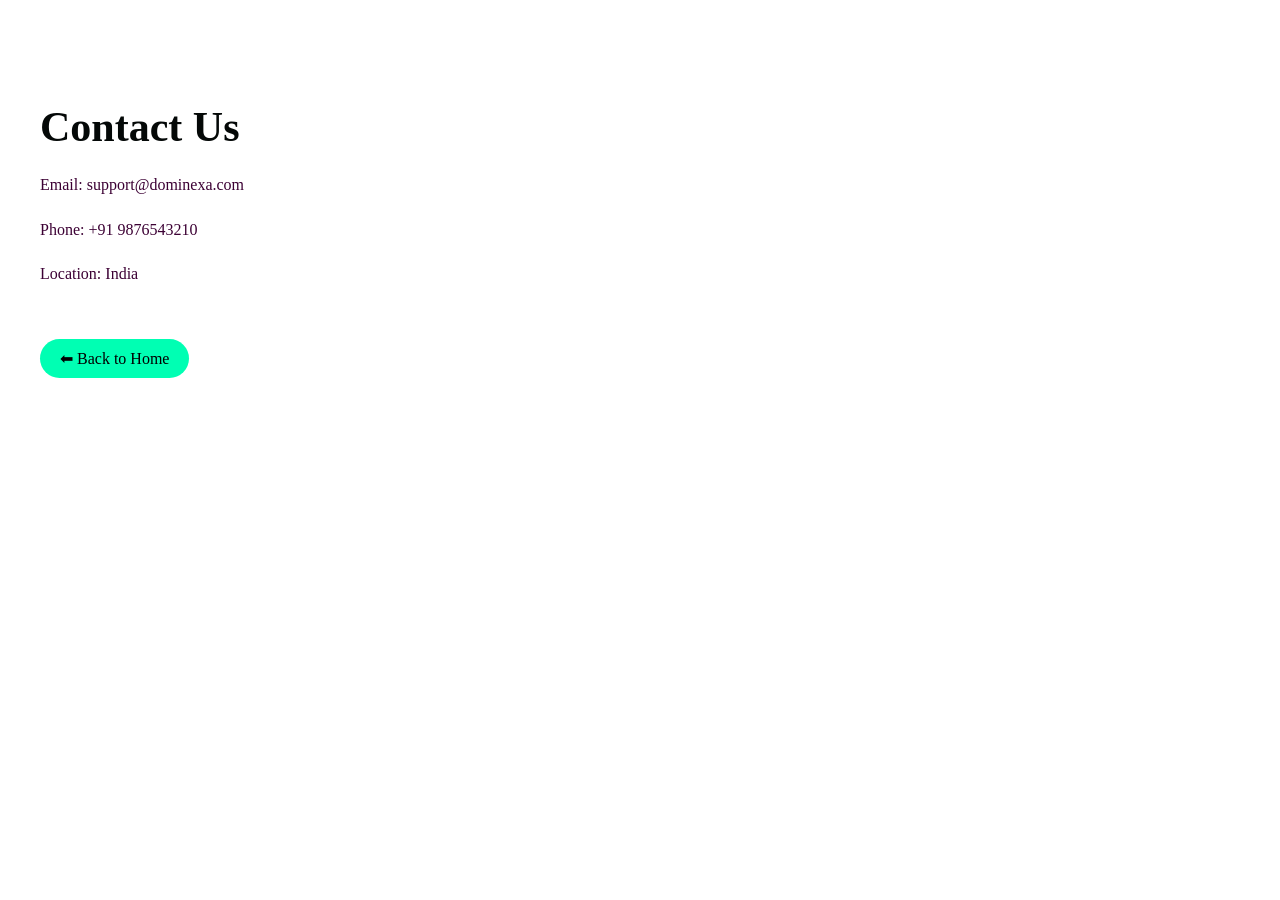
==== pages/contact.html @ 70bdb944 "add new file" ====
<!DOCTYPE html>
<html>
<head>
  <title>Page Name</title>
  <link rel="stylesheet" href="../style.css">
</head>

<body>

<section class="page">

  <h1>Contact Us</h1>

<p>Email: support@dominexa.com</p>
<p>Phone: +91 9876543210</p>
<p>Location: India</p>

  <!-- CONTENT GRID -->
  <div class="card-box">

    <div class="card">
      <h3>Feature One</h3>
      <p>
        Detailed explanation about this feature or service.
      </p>
    </div>

    <div class="card">
      <h3>Feature Two</h3>
      <p>
        Explanation of benefits and how it helps users.
      </p>
    </div>

    <div class="card">
      <h3>Feature Three</h3>
      <p>
        More details about offerings and advantages.
      </p>
    </div>

  </div>

  <a href="../index.html" class="btn">⬅ Back to Home</a>

</section>

</body>
</html>
---- style.css ----
/* MAIN BACKGROUND */
.main-bg {
  background: linear-gradient(135deg, #d8ead8, #7ea87e);
  min-height: 100vh;
}

/* OPTIONAL SOFT TEXT COLOR */
body {
  color: #0b3d1f;
}

/* REMOVE DARK UI EFFECT */
.glass {
  background: rgba(255,255,255,0.5);
  backdrop-filter: blur(10px);
  border: 1px solid rgba(0,0,0,0.1);
}

/* BUTTON UPDATE */
.gradient-btn {
  background: linear-gradient(90deg,#14532d,#22c55e);
  color: white;
}

/* CARD STYLE UPDATE */
.card-green {
  background: rgba(255,255,255,0.6);
  border-radius: 20px;
  backdrop-filter: blur(10px);
}

/* GRID BACKGROUND */
.grid-bg {
  position: fixed;
  inset: 0;
  z-index: -1;
  opacity: 0.15;
  background-image:
    linear-gradient(to right, #5ca78a 1px, transparent 1px),
    linear-gradient(to bottom, #00ff9c 1px, transparent 1px);
  background-size: 40px 40px;
}
/* GLASS */
.glass {
  background: rgba(255,255,255,0.04);
  backdrop-filter: blur(25px);
  border: 1px solid rgba(0,255,150,0.15);
  box-shadow: 0 0 20px rgba(0,255,150,0.1);
}
/* HERO BG */
.hero-section {
  background: linear-gradient(135deg, #cfe3cf, #7ea87e);
  position: relative;
  overflow: hidden;
}

/* RIGHT CORNER SHAPE */
.hero-section::after {
  content: "";
  position: absolute;
  right: 0;
  bottom: 0;
  width: 300px;
  height: 300px;
  background: radial-gradient(circle at top left, #1f5e2f, transparent);
  border-top-left-radius: 100%;
}

/* OPTIONAL ANIMATION */
.hero-section h1 {
  animation: fadeUp 1s ease forwards;
}

.hero-section p {
  animation: fadeUp 1.2s ease forwards;
}

@keyframes fadeUp {
  from {
    opacity: 0;
    transform: translateY(20px);
  }
  to {
    opacity: 1;
    transform: translateY(0);
  }
}


/* PANEL BASE */
.panel {
  position: relative;
  flex: 0.6;
  height: 100%;
  border-radius: 30px;
  overflow: hidden;
  cursor: pointer;
  background-size: cover;
  background-position: center;
  transition: all 0.5s ease;
}

/* DARK OVERLAY ALWAYS (for visibility) */
.panel::before {
  content: "";
  position: absolute;
  inset: 0;
  background: rgba(0,0,0,0.55); /* dark overlay */
  z-index: 1;
  transition: 0.4s;
}

/* ON HOVER → LIGHT OVERLAY */
.panel:hover::before {
  background: rgba(0,0,0,0.35);
}

/* EXPAND */
.panel:hover {
  flex: 3;
}

/* VERTICAL TEXT */
.vertical-text {
  writing-mode: vertical-rl;
  transform: rotate(180deg);
  margin: 5rem;
  color: white;
  opacity: 0.8;
  z-index: 3;
  position: relative;
  transition: 0.3s;
}

/* HIDE TEXT ON EXPAND */
.panel:hover .vertical-text {
  opacity: 0;
}

/* NUMBER */
.number {
  position: absolute;
  background: white;
    border-radius: 50px;
    color: black;
  bottom: 15px;
  left: 20px;
    z-index: 3;
  padding: 6px 12px;
  transition: 0.4s ease;
}
.panel:hover .number {
  bottom: 80px;
  left: 20px;
  transform: scale(1.1);
}

/* CONTENT */
.content {
  position: absolute;
  bottom: 30px;
  left: 30px;
  right: 30px;
  color: white;
  opacity: 0;
  transform: translateY(20px);
  z-index: 3;
  transition: 0.4s;
}

/* SHOW CONTENT ON HOVER */
.panel:hover .content {
  opacity: 1;
  transform: translateY(0);
}



.service-card {
  position: relative;
  padding: 40px;
  border-radius: 20px;
  background: oklch(37.976% 0.10704 149.064 / 0.601);
  backdrop-filter: blur(25px);
  border: 1px solid rgba(0,255,150,0.15);
  text-align: center;
  transition: transform 0.2s ease, box-shadow 0.4s ease;
  transform-style: preserve-3d;
  will-change: transform;
}


/* Glow layer */
.service-card::before {
  content: "";
  position: absolute;
  inset: 0;
  background: radial-gradient(circle at top left, rgba(0,255,150,0.25), transparent 70%);
  opacity: 0;
  transition: 0.4s;
}

.service-card:hover::before {
  opacity: 1;
}

.service-card:hover {
  box-shadow: 0 0 60px rgba(0,255,150,0.4);
}

/* Make content pop in 3D */
.service-card * {
  transform: translateZ(40px);
}

/* Icon */
.service-card .icon {
  width: 50px;
  margin: 0 auto 20px;
  filter: brightness(0) invert(1);
}
/* Glow effect */
.service-card::before {
  content: "";
  position: absolute;
  inset: 0;
  background: radial-gradient(circle at top left, rgba(0,255,150,0.25), transparent 70%);
  opacity: 0;
  transition: 0.5s;
}

.service-card:hover::before {
  opacity: 1;
}

.service-card:hover {
  transform: translateY(-10px) scale(1.04);
  box-shadow: 0 0 50px rgba(0,255,150,0.4);
}

/* ICON */
.service-card .icon {
  width: 50px;
  margin: 0 auto 20px;
  filter: brightness(0) invert(1); /* white icon */
}

/* TEXT */
.service-card h3 {
  font-size: 20px;
  font-weight: 600;
  margin-bottom: 10px;
}

.service-card p {
  color: #c8adb3;
  font-size: 14px;
}
/* TITLE BAR */
.title-bar {
  background: linear-gradient(90deg,#0f766e,#065f46);
}

/* IMAGE HOVER */
.post {
  transition: 0.4s;
}
.post:hover {
  transform: scale(1.05);
}

/* PHONE FLOAT */
.phone {
  animation: float 4s ease-in-out infinite;
}

/* Grid layout */
.split-grid {
  display: grid;
  grid-template-columns: 2fr 1fr 1fr;
  grid-template-rows: repeat(3, 250px);
  gap: 15px;
  padding: 40px;
  /* background: #86ef9b; */
}

/* COMMON */
.split-grid div {
  position: relative;
  overflow: hidden;
  border-radius: 15px;
}

.split-grid img {
  width: 100%;
  height: 100%;
  object-fit: cover;
  transition: 0.5s;
}

.split-grid div:hover img {
  transform: scale(1.1);
}

/* OVERLAY */
.overlay {
  position: absolute;
  bottom: 0;
  left: 0;
  padding: 20px;
  width: 100%;
  background: linear-gradient(transparent, rgba(0,0,0,0.7));
  color: #fff;
}

/* BIG LEFT */
.big-card {
  grid-row: span 3;
}

/* RIGHT SMALL */
.small-card {
  height: 100%;
}

/* BOTTOM */
.bottom-card {
  grid-column: span 2;
}

/* TEXT */
.overlay h2 {
  font-size: 28px;
}

.overlay h3 {
  font-size: 18px;
}


@media (max-width: 992px) {
  .split-grid {
    grid-template-columns: 1fr 1fr;
  }

  .big-card {
    grid-column: span 2;
    grid-row: span 1;
    height: 300px;
  }

  .bottom-card {
    grid-column: span 2;
  }
}

@media (max-width: 600px) {
  .split-grid {
    grid-template-columns: 1fr;
  }

  .big-card,
  .bottom-card {
    grid-column: span 1;
  }
}


/* SERVICE BOX */
.service-box {
  background: linear-gradient(180deg,#064e3b,#022c22);
  color: white;
  padding: 30px;
  border-radius: 15px;
  transition: 0.4s;
}

.service-box h3 {
  font-weight: 600;
  margin-bottom: 10px;
}

.service-box ul {
  font-size: 14px;
  text-align: left;
}

.service-box:hover {
  transform: translateY(-8px) scale(1.03);
  box-shadow: 0 0 30px rgba(0,255,150,0.3);
}

/* GLASS */
.glass {
  background: rgba(255,255,255,0.2);
  backdrop-filter: blur(10px);
}

/* TITLE BAR */
.title-bar {
  background: linear-gradient(90deg,#0f766e,#065f46);
}

/* FLOAT */
@keyframes float {
  0%,100% { transform: translateY(0); }
  50% { transform: translateY(-15px); }
}
.float { animation: float 5s ease-in-out infinite; }

/* FOOTER */

.footer-section {
  background: linear-gradient(135deg, #0f2f26, #062018);
  color: #cbd5e1;
}

/* Titles */
.footer-title {
  font-weight: 600;
  margin-bottom: 12px;
  color: #00ff9c;
}

/* Hover effect */
.footer-section li {
  cursor: pointer;
  transition: 0.3s;
}

.footer-section li:hover {
  color: #00ff9c;
  transform: translateX(5px);
}


/* Social hover */
.footer-section span:hover {
  color: #00ff9c;
  transform: scale(1.2);
  transition: 0.3s;
}
.social-icons {
  display: flex;
  gap: 20px;
  align-items: center;
}

.social-icons i {
  font-size: 18px;
  color: #cbd5e1;
  cursor: pointer;
  transition: 0.3s;
}

.social-icons i:hover {
  color: #00ff9c;
  transform: translateY(-3px) scale(1.2);
  text-shadow: 0 0 10px #00ff9c;
}

/*team*/
.team-section {

  text-align: center;
}

.title {
  color: rgb(4, 3, 3);
  margin-bottom: 50px;
}

/* SLIDER */
.slider {
  position: relative;
  height: 400px;
}

/* CARD BASE */
.card {
  position: absolute;
  top: 50%;
  transform: translateY(-50%) scale(0.7);
  opacity: 0;
  transition: 0.6s ease;
}

/* ACTIVE */
.card.active {
  left: 50%;
  transform: translate(-50%, -50%) scale(1);
  opacity: 1;
  z-index: 10;
}

/* LEFT */
.card.prev {
  left: 10%;
  transform: translateY(-50%) scale(0.7);
  opacity: 0.4;
}

/* RIGHT */
.card.next {
  right: 10%;
  transform: translateY(-50%) scale(0.7);
  opacity: 0.4;
}

/* IMAGE */
.img-box {
  width: 220px;
  height: 220px;
  border-radius: 50%;
  border: 5px solid #00ffae;
  overflow: hidden;
}

.img-box img {
  width: 100%;
  height: 100%;
  object-fit: cover;
}

/* INFO */
.info {
  position: absolute;
  bottom: -60px;
  left: 50%;
  transform: translateX(-50%);
  background: #00ffae;
  padding: 12px 30px;
  border-radius: 50px;
  z-index: 5;
}

/* THOUGHT */
.thought {
  position: absolute;
  left: 120%;
  top: 50%;
  transform: translateY(-50%);
  width: 250px;
  color: rgb(7, 3, 3);
  text-align: left;
}

/* ONLY ACTIVE CONTENT SHOW */
.card .info,
.card .thought {
  opacity: 0;
  transition: 0.5s;
}

.card.active .info,
.card.active .thought {
  opacity: 1;
}

/* HIDE SIDE CONTENT */
.card.prev .info,
.card.prev .thought,
.card.next .info,
.card.next .thought {
  display: none;
}

/* BUTTONS */
.controls {
  margin-top: 80px;
}

.controls button {
  background: #00ffae;
  border: none;
  padding: 12px 18px;
  margin: 5px;
  border-radius: 10px;
  cursor: pointer;
  font-size: 18px;
}
.card {
  will-change: transform;
}
@media (max-width: 768px) {
  .page h1 {
    font-size: 28px;
  }

  .card-box {
    grid-template-columns: 1fr;
  }
}


/*pages container */
.page {
  max-width: 1200px;
  margin: auto;
  padding: 60px 20px;
}

/* heading */
.page h1 {
  font-size: 42px;
  margin-bottom: 20px;
  color: #040807;
}

/* content */
.page p {
  line-height: 1.8;
  color: #3c0134;
}

/* cards */
.card-box {
  display: grid;
  grid-template-columns: repeat(auto-fit, minmax(250px,1fr));
  gap: 20px;
  margin-top: 30px;
}

.card {
  background: #0b2f2c;
  padding: 20px;
  border-radius: 15px;
  transition: .3s;
}

.card:hover {
  transform: translateY(-8px);
  background: #0f3f3a;
}

/* button */
.btn {
  display: inline-block;
  margin-top: 20px;
  padding: 10px 20px;
  background: #00ffb3;
  color: #000;
  border-radius: 30px;
  text-decoration: none;
}
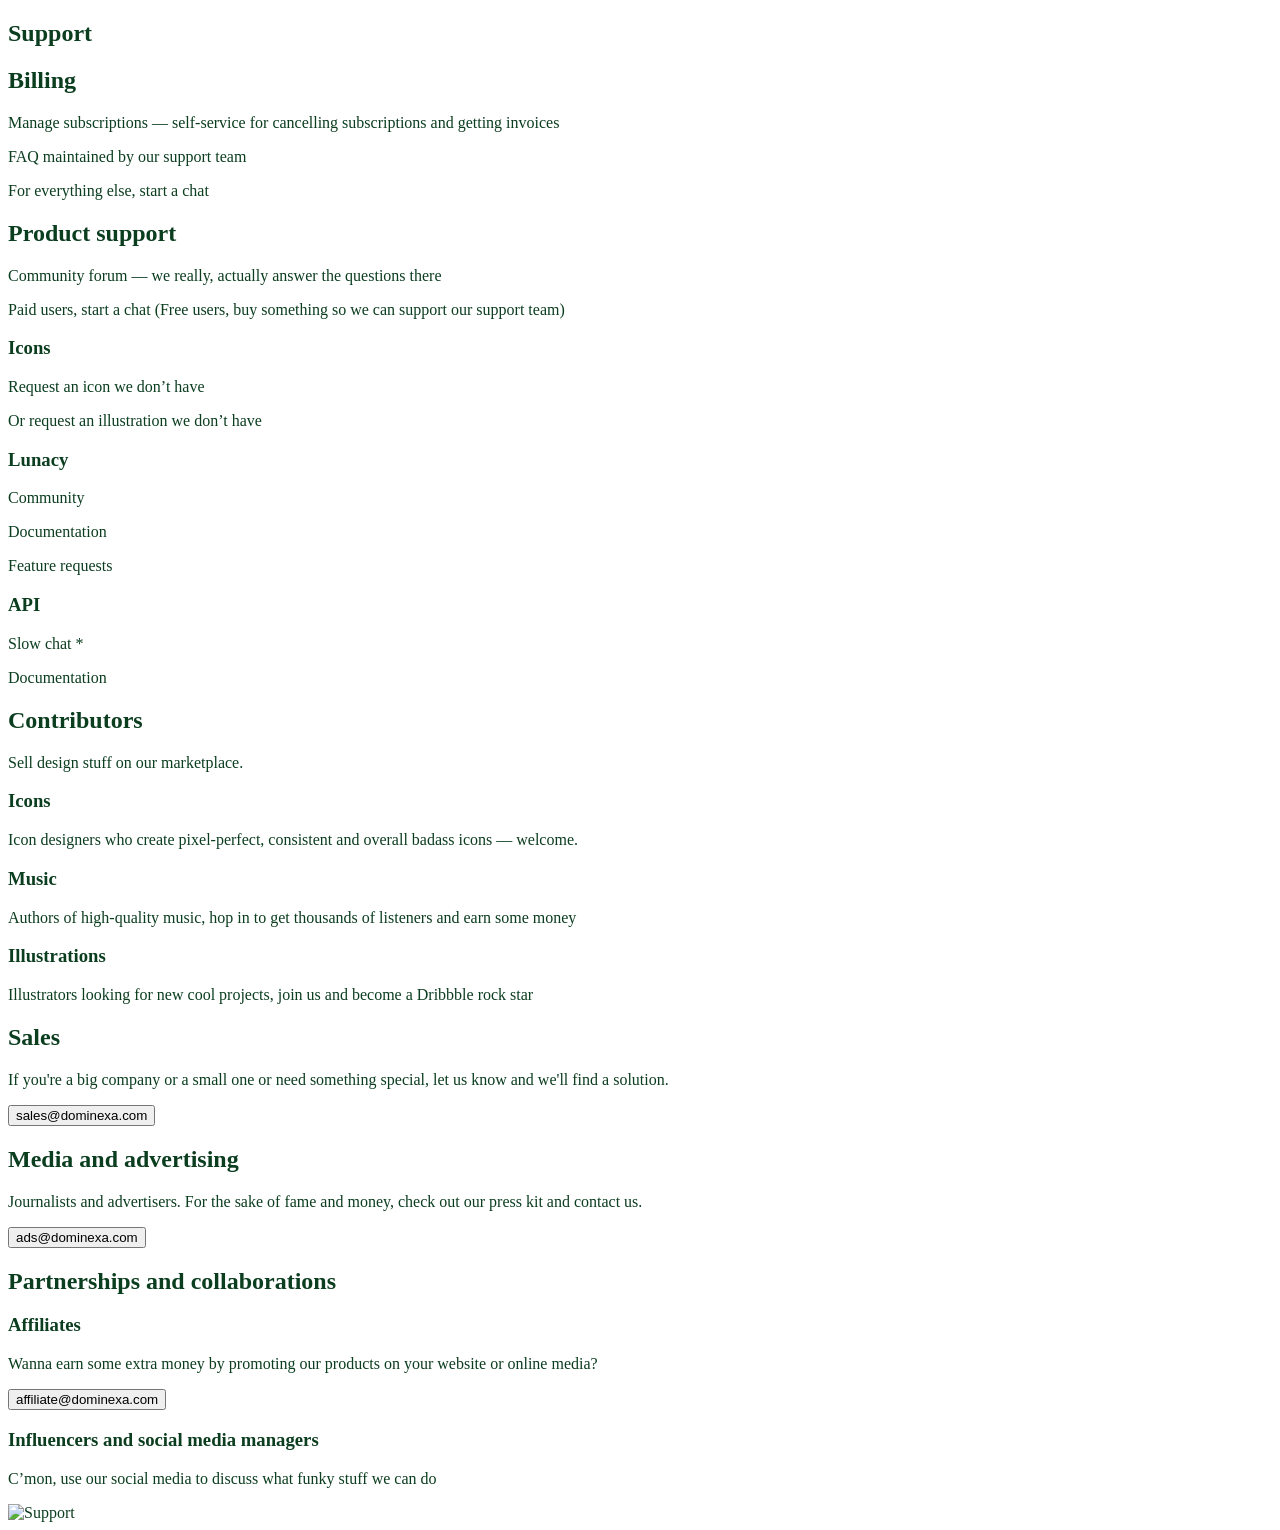
==== commit 021af17a: "update" ====
--- a/pages/contact.html
+++ b/pages/contact.html
@@ -1,47 +1,108 @@
 <!DOCTYPE html>
-<html>
+<html lang="en">
 <head>
-  <title>Page Name</title>
+  <meta charset="UTF-8">
+  <title>Support | Dominexa</title>
   <link rel="stylesheet" href="../style.css">
 </head>
-
 <body>
 
-<section class="page">
+<section class="support-section">
 
-  <h1>Contact Us</h1>
+  <div class="container">
 
-<p>Email: support@dominexa.com</p>
-<p>Phone: +91 9876543210</p>
-<p>Location: India</p>
+    <!-- LEFT CONTENT -->
+    <div class="support-content">
 
-  <!-- CONTENT GRID -->
-  <div class="card-box">
+      <h1>Support</h1>
 
-    <div class="card">
-      <h3>Feature One</h3>
-      <p>
-        Detailed explanation about this feature or service.
-      </p>
+      <h2>Billing</h2>
+      <p><span>Manage subscriptions</span> — self-service for cancelling subscriptions and getting invoices</p>
+      <p><span>FAQ maintained by our support team</span></p>
+      <p>For everything else, <span>start a chat</span></p>
+
+      <h2>Product support</h2>
+      <p><span>Community forum</span> — we really, actually answer the questions there</p>
+      <p>Paid users, <span>start a chat</span> (Free users, buy something so we can support our support team)</p>
+
+      <div class="grid-3">
+        <div>
+          <h3>Icons</h3>
+          <p>Request an icon we don’t have</p>
+          <p>Or request an illustration we don’t have</p>
+        </div>
+
+        <div>
+          <h3>Lunacy</h3>
+          <p>Community</p>
+          <p>Documentation</p>
+          <p>Feature requests</p>
+        </div>
+
+        <div>
+          <h3>API</h3>
+          <p>Slow chat *</p>
+          <p>Documentation</p>
+        </div>
+      </div>
+
+      <h2>Contributors</h2>
+      <p>Sell design stuff on our marketplace.</p>
+
+      <div class="grid-3">
+        <div>
+          <h3>Icons</h3>
+          <p>Icon designers who create pixel-perfect, consistent and overall badass icons — welcome.</p>
+        </div>
+
+        <div>
+          <h3>Music</h3>
+          <p>Authors of high-quality music, hop in to get thousands of listeners and earn some money</p>
+        </div>
+
+        <div>
+          <h3>Illustrations</h3>
+          <p>Illustrators looking for new cool projects, join us and become a Dribbble rock star</p>
+        </div>
+      </div>
+
+      <div class="grid-2">
+        <div>
+          <h2>Sales</h2>
+          <p>If you're a big company or a small one or need something special, let us know and we'll find a solution.</p>
+          <button>sales@dominexa.com</button>
+        </div>
+
+        <div>
+          <h2>Media and advertising</h2>
+          <p>Journalists and advertisers. For the sake of fame and money, check out our press kit and contact us.</p>
+          <button>ads@dominexa.com</button>
+        </div>
+      </div>
+
+      <h2>Partnerships and collaborations</h2>
+
+      <div class="grid-2">
+        <div>
+          <h3>Affiliates</h3>
+          <p>Wanna earn some extra money by promoting our products on your website or online media?</p>
+          <button>affiliate@dominexa.com</button>
+        </div>
+
+        <div>
+          <h3>Influencers and social media managers</h3>
+          <p>C’mon, use our social media to discuss what funky stuff we can do</p>
+        </div>
+      </div>
+
     </div>
 
-    <div class="card">
-      <h3>Feature Two</h3>
-      <p>
-        Explanation of benefits and how it helps users.
-      </p>
-    </div>
-
-    <div class="card">
-      <h3>Feature Three</h3>
-      <p>
-        More details about offerings and advantages.
-      </p>
+    <!-- RIGHT IMAGE -->
+    <div class="support-image">
+      <img src="https://cdn-icons-png.flaticon.com/512/742/742751.png" alt="Support">
     </div>
 
   </div>
-
-  <a href="../index.html" class="btn">⬅ Back to Home</a>
 
 </section>
 
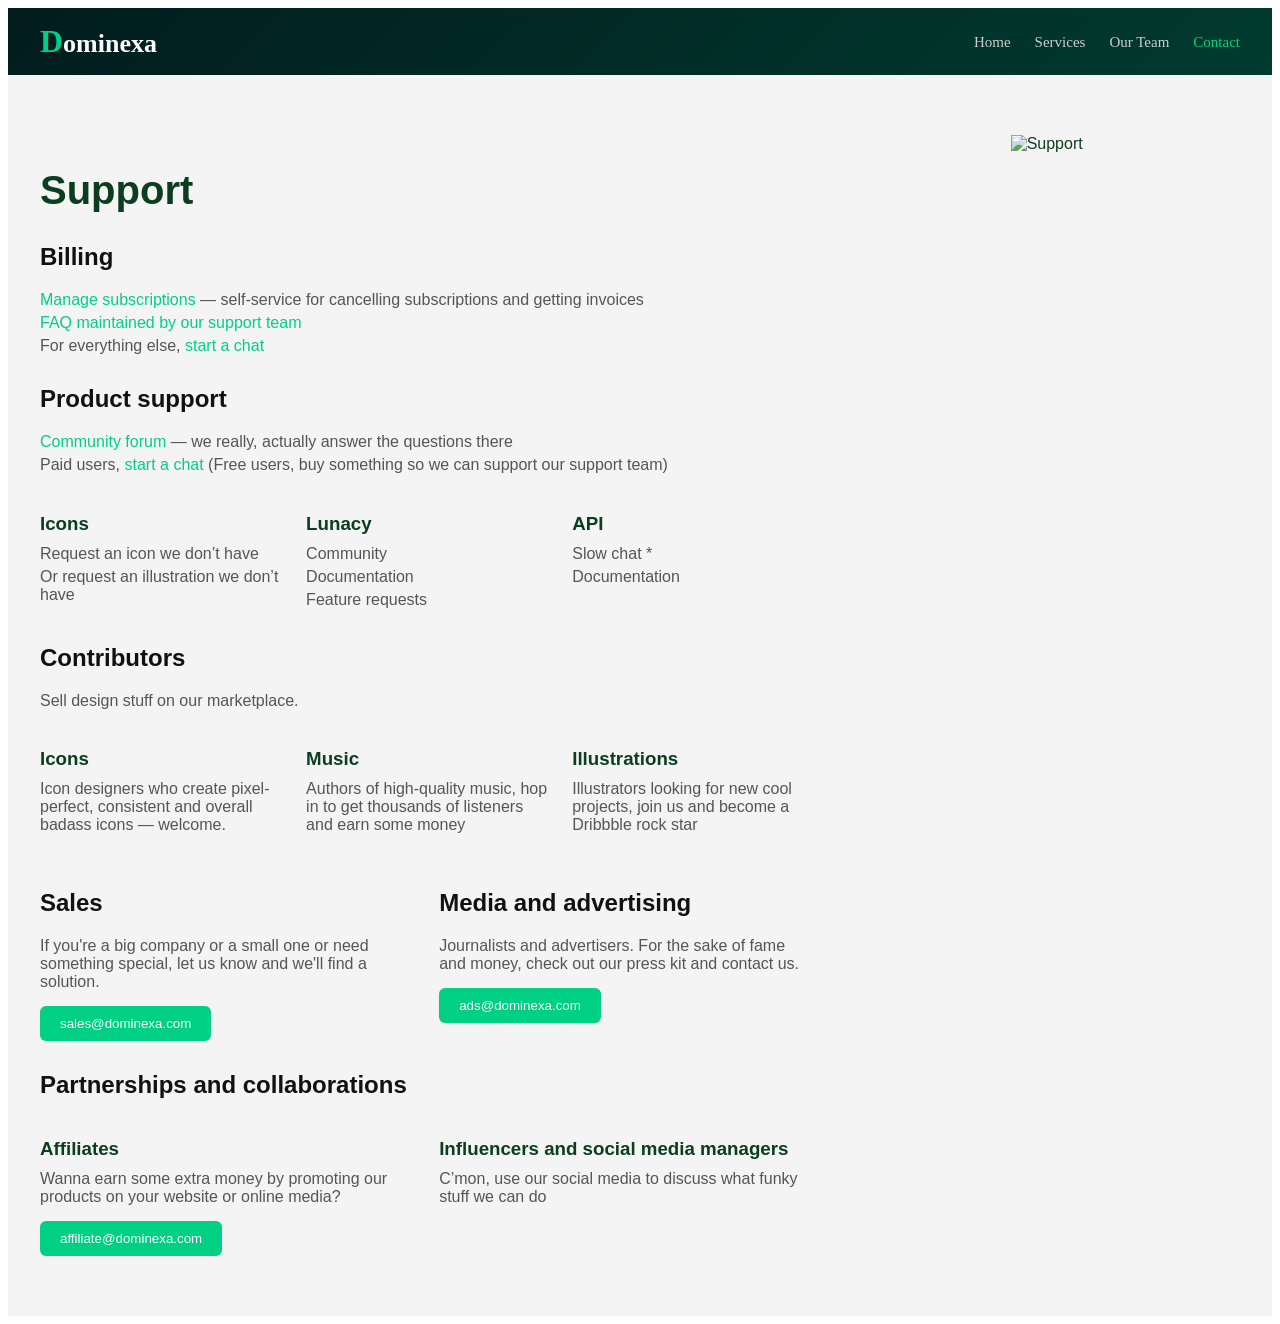
==== commit 991d844a: "update" ====
--- a/pages/contact.html
+++ b/pages/contact.html
@@ -6,6 +6,24 @@
   <link rel="stylesheet" href="../style.css">
 </head>
 <body>
+<header class="main-header">
+  <div class="nav-container">
+
+    <!-- LOGO -->
+    <div class="logo">
+      <span>D</span>ominexa
+    </div>
+
+    <!-- NAV -->
+    <nav>
+      <a href="../index.html">Home</a>
+      <a href="#">Services</a>
+      <a href="#">Our Team</a>
+      <a href="contact.html" class="active">Contact</a>
+    </nav>
+
+  </div>
+</header>
 
 <section class="support-section">
 
--- a/style.css
+++ b/style.css
@@ -8,6 +8,51 @@
 body {
   color: #0b3d1f;
 }
+
+
+/* HEADER */
+.main-header {
+  background: linear-gradient(135deg, #021c1e, #003b2f);
+  padding: 15px 30px;
+  position: sticky;
+  top: 0;
+  z-index: 1000;
+}
+
+.nav-container {
+  max-width: 1200px;
+  margin: auto;
+  display: flex;
+  justify-content: space-between;
+  align-items: center;
+}
+
+.logo {
+  font-size: 26px;
+  font-weight: bold;
+  color: white;
+}
+
+.logo span {
+  color: #00d084;
+  font-size: 32px;
+}
+
+nav a {
+  color: #ccc;
+  margin-left: 20px;
+  text-decoration: none;
+  font-size: 15px;
+  transition: 0.3s;
+}
+
+nav a:hover,
+nav a.active {
+  color: #00d084;
+}
+
+
+
 
 /* REMOVE DARK UI EFFECT */
 .glass {
@@ -642,4 +687,101 @@
   color: #000;
   border-radius: 30px;
   text-decoration: none;
+}
+
+/* contact */
+.support-section {
+  background: #f4f4f4;
+  padding: 60px 20px;
+  font-family: sans-serif;
+}
+
+.container {
+  max-width: 1200px;
+  margin: auto;
+  display: flex;
+  gap: 40px;
+  align-items: flex-start;
+}
+
+.support-content {
+  flex: 2;
+}
+
+.support-content h1 {
+  font-size: 40px;
+  margin-bottom: 20px;
+}
+
+.support-content h2 {
+  margin-top: 30px;
+  color: #111;
+}
+
+.support-content h3 {
+  margin-bottom: 10px;
+}
+
+.support-content p {
+  color: #555;
+  margin: 5px 0;
+}
+
+.support-content span {
+  color: #00d084;
+  font-weight: 500;
+  cursor: pointer;
+}
+
+.grid-3 {
+  display: grid;
+  grid-template-columns: repeat(3, 1fr);
+  gap: 25px;
+  margin-top: 20px;
+}
+
+.grid-2 {
+  display: grid;
+  grid-template-columns: repeat(2, 1fr);
+  gap: 25px;
+  margin-top: 20px;
+}
+
+button {
+  background: #00d084;
+  border: none;
+  padding: 10px 20px;
+  color: white;
+  margin-top: 10px;
+  border-radius: 6px;
+  cursor: pointer;
+}
+
+.support-image {
+  flex: 1;
+  text-align: center;
+}
+
+.support-image img {
+  width: 100%;
+  max-width: 350px;
+}
+
+/* 🔥 Responsive */
+@media(max-width: 900px) {
+  .container {
+    flex-direction: column;
+  }
+
+  .grid-3 {
+    grid-template-columns: 1fr;
+  }
+
+  .grid-2 {
+    grid-template-columns: 1fr;
+  }
+
+  .support-image img {
+    max-width: 250px;
+  }
 }
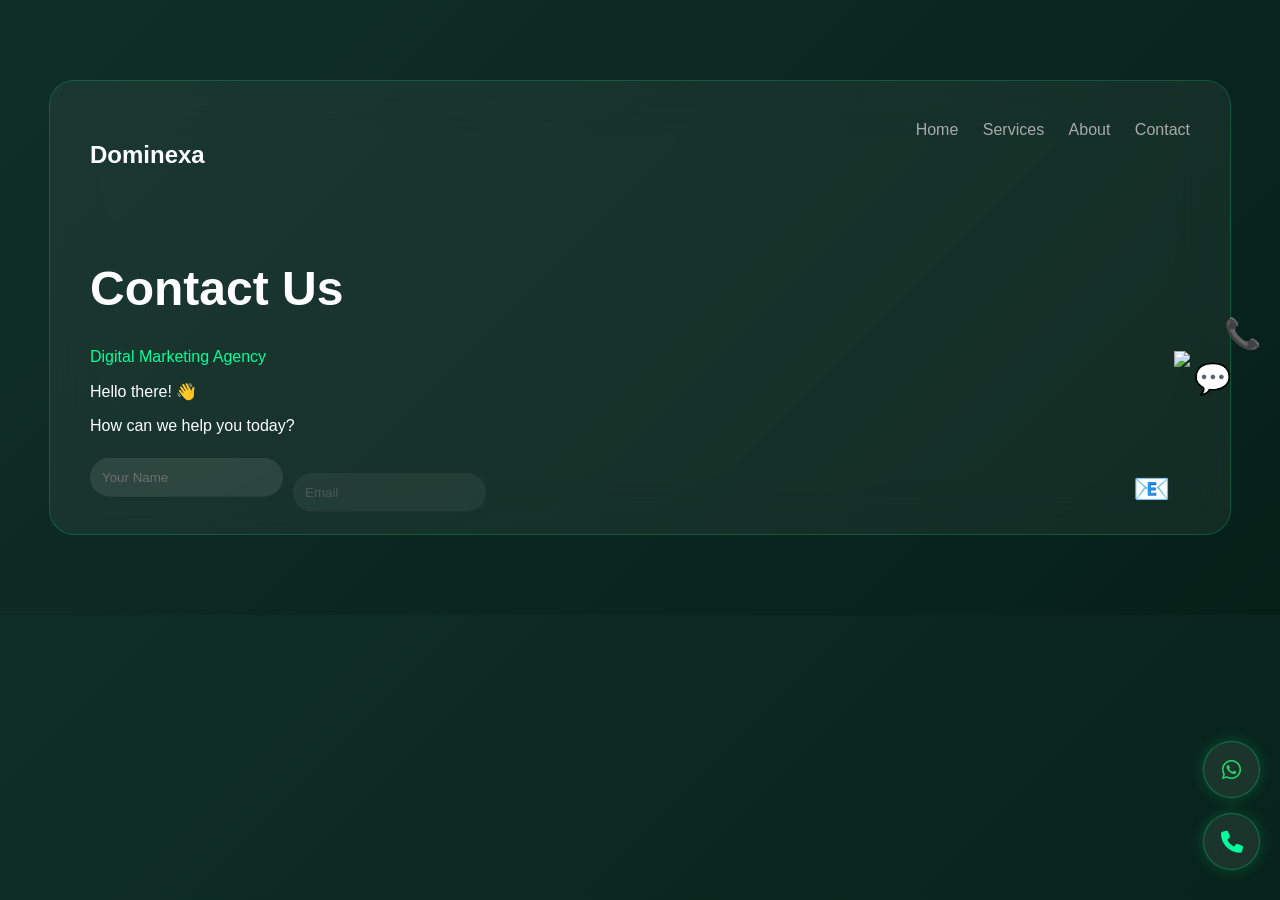
==== commit 918c1542: "update" ====
--- a/pages/contact.html
+++ b/pages/contact.html
@@ -1,128 +1,234 @@
 <!DOCTYPE html>
 <html lang="en">
 <head>
-  <meta charset="UTF-8">
-  <title>Support | Dominexa</title>
-  <link rel="stylesheet" href="../style.css">
+<meta charset="UTF-8">
+<title>Dominexa Contact</title>
+<link rel="stylesheet" href="https://cdnjs.cloudflare.com/ajax/libs/font-awesome/6.5.0/css/all.min.css">
+<link href="https://fonts.googleapis.com/css2?family=Inter:wght@300;400;600;700&display=swap" rel="stylesheet">
+<style>
+body {
+  margin: 0;
+  font-family: 'Inter', sans-serif;
+  background: linear-gradient(135deg,#0f2f26,#062018);
+}
+
+/* CARD */
+.card {
+  width: 90%;
+  max-width: 1100px;
+  margin: 80px auto;
+  padding: 40px;
+  border-radius: 25px;
+
+  background: rgba(255,255,255,0.05);
+  backdrop-filter: blur(25px);
+  border: 1px solid rgba(0,255,150,0.2);
+
+  color: white;
+}
+
+/* NAV */
+.nav {
+  display: flex;
+  justify-content: space-between;
+  margin-bottom: 40px;
+}
+
+.menu span {
+  margin-left: 20px;
+  color: #aaa;
+}
+
+.menu a {
+  text-decoration: none;
+}
+.menu a:hover span {
+  color: #00ff9c;
+}
+
+/* CONTENT */
+.content {
+  display: flex;
+  align-items: center;
+  justify-content: space-between;
+}
+
+/* LEFT */
+.left h1 {
+  font-size: 48px;
+}
+
+.subtitle {
+  color: #00ff9c;
+}
+
+.form {
+  display: flex;
+  gap: 10px;
+  margin-top: 20px;
+}
+
+.form input {
+  padding: 12px;
+  border-radius: 30px;
+  border: none;
+  background: rgba(255,255,255,0.1);
+  color: white;
+}
+
+.form button {
+  padding: 12px 20px;
+  border-radius: 30px;
+  border: none;
+  background: #00ff9c;
+}
+
+/* RIGHT */
+.right {
+  position: relative;
+}
+
+.right img {
+  width: 450px;
+  height: auto;
+}
+
+/* FLOAT ICONS */
+.icon {
+  position: absolute;
+  font-size: 30px;
+  animation: float 4s infinite;
+}
+
+.icon1 { top: 10px; left: 20px; }
+.icon2 { top: 120px; right: 20px; }
+.icon3 { bottom: 20px; left: 50px; }
+
+@keyframes float {
+  50% { transform: translateY(-20px); }
+}
+
+/* MOBILE */
+@media(max-width:768px){
+  .content {
+    flex-direction: column;
+    text-align: center;
+  }
+}
+
+
+/* CTA CONTAINER */
+.cta-buttons {
+  position: fixed;
+  right: 20px;
+  bottom: 30px;
+  display: flex;
+  flex-direction: column;
+  gap: 15px;
+  z-index: 999;
+}
+
+/* BUTTON BASE */
+.cta {
+  width: 55px;
+  height: 55px;
+  display: flex;
+  align-items: center;
+  justify-content: center;
+  border-radius: 50%;
+
+  font-size: 22px;
+  color: white;
+  text-decoration: none;
+
+  backdrop-filter: blur(15px);
+  background: rgba(255,255,255,0.08);
+  border: 1px solid rgba(0,255,150,0.3);
+
+  box-shadow: 0 0 15px rgba(0,255,150,0.2);
+
+  transition: 0.3s;
+}
+
+/* WHATSAPP */
+.cta.whatsapp {
+  color: #25D366;
+}
+
+/* CALL */
+.cta.call {
+  color: #00ff9c;
+}
+
+/* HOVER EFFECT */
+.cta:hover {
+  transform: scale(1.15);
+  box-shadow: 0 0 25px rgba(0,255,150,0.6);
+}
+</style>
 </head>
+
 <body>
-<header class="main-header">
-  <div class="nav-container">
-
-    <!-- LOGO -->
-    <div class="logo">
-      <span>D</span>ominexa
+
+<div class="card">
+
+  <div class="nav">
+    <h2>Dominexa</h2>
+    <div class="menu">
+      <a href="../index.html"><span>Home</span></a>
+      <a href="services.html"><span>Services</span></a>
+      <a href="about.html"><span>About</span></a>
+      <a href="contact.html"><span>Contact</span></a>
     </div>
-
-    <!-- NAV -->
-    <nav>
-      <a href="../index.html">Home</a>
-      <a href="#">Services</a>
-      <a href="#">Our Team</a>
-      <a href="contact.html" class="active">Contact</a>
-    </nav>
-
   </div>
-</header>
-
-<section class="support-section">
-
-  <div class="container">
-
-    <!-- LEFT CONTENT -->
-    <div class="support-content">
-
-      <h1>Support</h1>
-
-      <h2>Billing</h2>
-      <p><span>Manage subscriptions</span> — self-service for cancelling subscriptions and getting invoices</p>
-      <p><span>FAQ maintained by our support team</span></p>
-      <p>For everything else, <span>start a chat</span></p>
-
-      <h2>Product support</h2>
-      <p><span>Community forum</span> — we really, actually answer the questions there</p>
-      <p>Paid users, <span>start a chat</span> (Free users, buy something so we can support our support team)</p>
-
-      <div class="grid-3">
-        <div>
-          <h3>Icons</h3>
-          <p>Request an icon we don’t have</p>
-          <p>Or request an illustration we don’t have</p>
-        </div>
-
-        <div>
-          <h3>Lunacy</h3>
-          <p>Community</p>
-          <p>Documentation</p>
-          <p>Feature requests</p>
-        </div>
-
-        <div>
-          <h3>API</h3>
-          <p>Slow chat *</p>
-          <p>Documentation</p>
-        </div>
+
+  <div class="content">
+
+    <div class="left">
+      <h1>Contact Us</h1>
+      <p class="subtitle">Digital Marketing Agency</p>
+
+      <p>Hello there! 👋</p>
+      <p>How can we help you today?</p>
+
+      <div class="form">
+        <input placeholder="Your Name">
+        <input placeholder="Email">
+        <button>Send</button>
       </div>
-
-      <h2>Contributors</h2>
-      <p>Sell design stuff on our marketplace.</p>
-
-      <div class="grid-3">
-        <div>
-          <h3>Icons</h3>
-          <p>Icon designers who create pixel-perfect, consistent and overall badass icons — welcome.</p>
-        </div>
-
-        <div>
-          <h3>Music</h3>
-          <p>Authors of high-quality music, hop in to get thousands of listeners and earn some money</p>
-        </div>
-
-        <div>
-          <h3>Illustrations</h3>
-          <p>Illustrators looking for new cool projects, join us and become a Dribbble rock star</p>
-        </div>
-      </div>
-
-      <div class="grid-2">
-        <div>
-          <h2>Sales</h2>
-          <p>If you're a big company or a small one or need something special, let us know and we'll find a solution.</p>
-          <button>sales@dominexa.com</button>
-        </div>
-
-        <div>
-          <h2>Media and advertising</h2>
-          <p>Journalists and advertisers. For the sake of fame and money, check out our press kit and contact us.</p>
-          <button>ads@dominexa.com</button>
-        </div>
-      </div>
-
-      <h2>Partnerships and collaborations</h2>
-
-      <div class="grid-2">
-        <div>
-          <h3>Affiliates</h3>
-          <p>Wanna earn some extra money by promoting our products on your website or online media?</p>
-          <button>affiliate@dominexa.com</button>
-        </div>
-
-        <div>
-          <h3>Influencers and social media managers</h3>
-          <p>C’mon, use our social media to discuss what funky stuff we can do</p>
-        </div>
-      </div>
-
     </div>
 
-    <!-- RIGHT IMAGE -->
-    <div class="support-image">
-      <img src="https://cdn-icons-png.flaticon.com/512/742/742751.png" alt="Support">
+    <div class="right">
+      <img src="https://www.tesladigitalhq.com/wp-content/uploads/2021/07/Contact-us-illustration-1536x1062.png">
+
+      <div class="icon icon1">💬</div>
+      <div class="icon icon2">📧</div>
+      <div class="icon icon3">📞</div>
     </div>
 
   </div>
 
-</section>
+</div>
+<script src="https://cdnjs.cloudflare.com/ajax/libs/gsap/3.12.2/gsap.min.js"></script>
+
+<script>
+gsap.from(".card", {scale:0.8, opacity:0, duration:1});
+gsap.from(".left *", {y:40, opacity:0, stagger:0.2});
+gsap.from(".right img", {x:100, opacity:0});
+</script>
+<div class="cta-buttons">
+
+  <!-- WhatsApp -->
+  <a href="https://wa.me/qr/M7XOBH2QKHM2F1" target="_blank" class="cta whatsapp">
+    <i class="fab fa-whatsapp"></i>
+  </a>
+
+  <!-- Call -->
+  <a href="tel:+917050474717" class="cta call">
+    <i class="fas fa-phone"></i>
+  </a>
+
+</div>
 
 </body>
 </html>
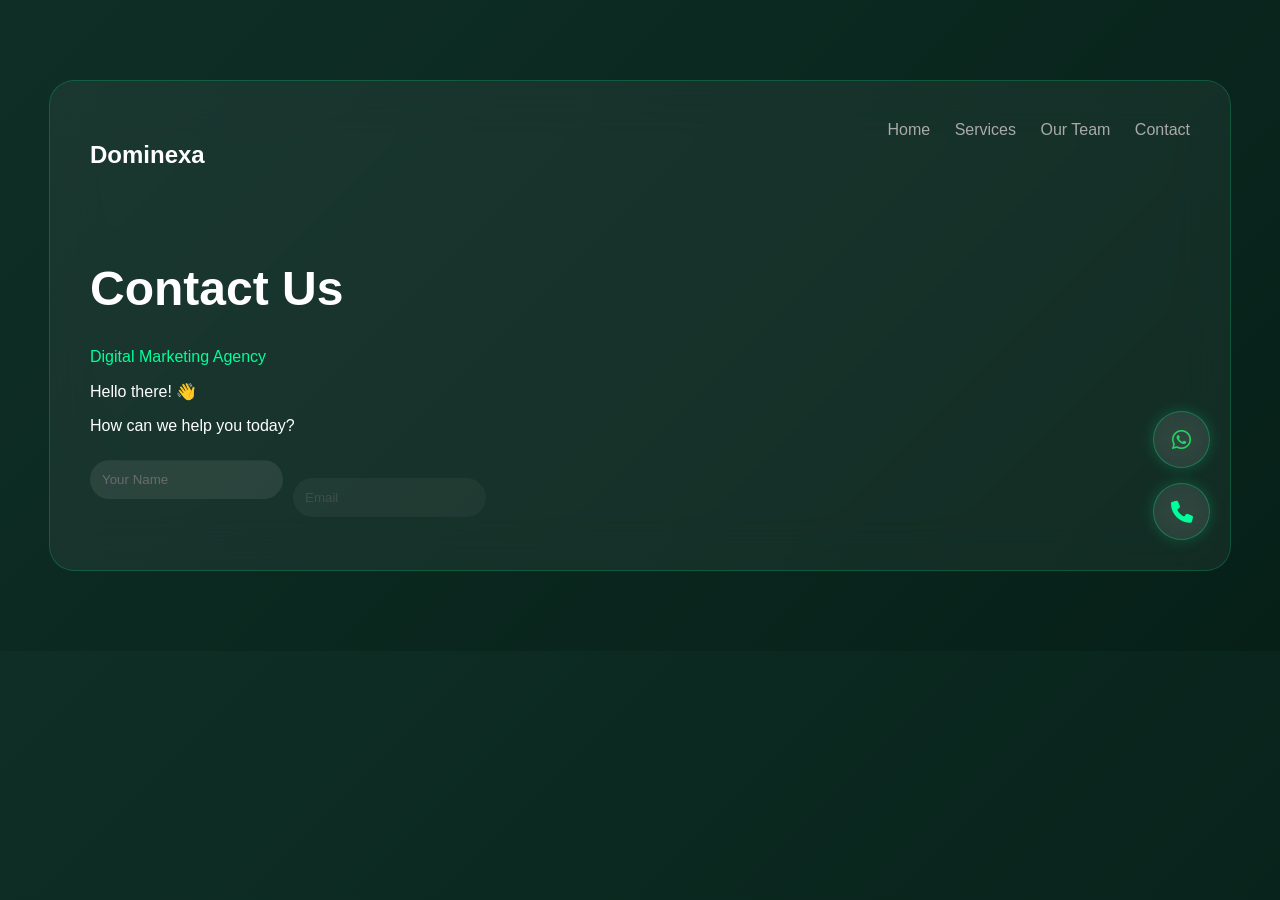
==== commit 1d6615e2: "update" ====
--- a/pages/contact.html
+++ b/pages/contact.html
@@ -6,6 +6,7 @@
 <link rel="stylesheet" href="https://cdnjs.cloudflare.com/ajax/libs/font-awesome/6.5.0/css/all.min.css">
 <link href="https://fonts.googleapis.com/css2?family=Inter:wght@300;400;600;700&display=swap" rel="stylesheet">
 <style>
+
 body {
   margin: 0;
   font-family: 'Inter', sans-serif;
@@ -14,12 +15,11 @@
 
 /* CARD */
 .card {
-  width: 90%;
+  width: 95%;
   max-width: 1100px;
   margin: 80px auto;
   padding: 40px;
   border-radius: 25px;
-
   background: rgba(255,255,255,0.05);
   backdrop-filter: blur(25px);
   border: 1px solid rgba(0,255,150,0.2);
@@ -89,7 +89,7 @@
 }
 
 .right img {
-  width: 450px;
+  width: 300px;
   height: auto;
 }
 
@@ -136,17 +136,13 @@
   align-items: center;
   justify-content: center;
   border-radius: 50%;
-
   font-size: 22px;
   color: white;
   text-decoration: none;
-
   backdrop-filter: blur(15px);
   background: rgba(255,255,255,0.08);
   border: 1px solid rgba(0,255,150,0.3);
-
   box-shadow: 0 0 15px rgba(0,255,150,0.2);
-
   transition: 0.3s;
 }
 
@@ -167,18 +163,16 @@
 }
 </style>
 </head>
-
 <body>
-
 <div class="card">
 
   <div class="nav">
     <h2>Dominexa</h2>
     <div class="menu">
       <a href="../index.html"><span>Home</span></a>
-      <a href="services.html"><span>Services</span></a>
-      <a href="about.html"><span>About</span></a>
-      <a href="contact.html"><span>Contact</span></a>
+      <a href="../pages/services.html"><span>Services</span></a>
+      <a href="team.html"><span>Our Team</span></a>
+      <a href="../pages/contact.html"><span>Contact</span></a>
     </div>
   </div>
 
@@ -191,12 +185,12 @@
       <p>Hello there! 👋</p>
       <p>How can we help you today?</p>
 
-      <div class="form">
-        <input placeholder="Your Name">
-        <input placeholder="Email">
-        <button>Send</button>
-      </div>
-    </div>
+     <form id="form" class="form">
+  <input type="text" name="name" placeholder="Your Name" required>
+  <input type="email" name="email" placeholder="Email" required>
+  <button type="submit">Send</button>
+</form>
+<p id="msg"></p>
 
     <div class="right">
       <img src="https://www.tesladigitalhq.com/wp-content/uploads/2021/07/Contact-us-illustration-1536x1062.png">
@@ -230,5 +224,20 @@
 
 </div>
 
+<script>
+document.getElementById("form").addEventListener("submit", e=>{
+  e.preventDefault();
+
+  let data = new FormData(e.target);
+
+  fetch("save.php",{method:"POST", body:data})
+  .then(res=>res.text())
+  .then(()=>{
+    document.getElementById("msg").innerText="✅ Sent!";
+    e.target.reset();
+  });
+});
+</script>
+
 </body>
 </html>
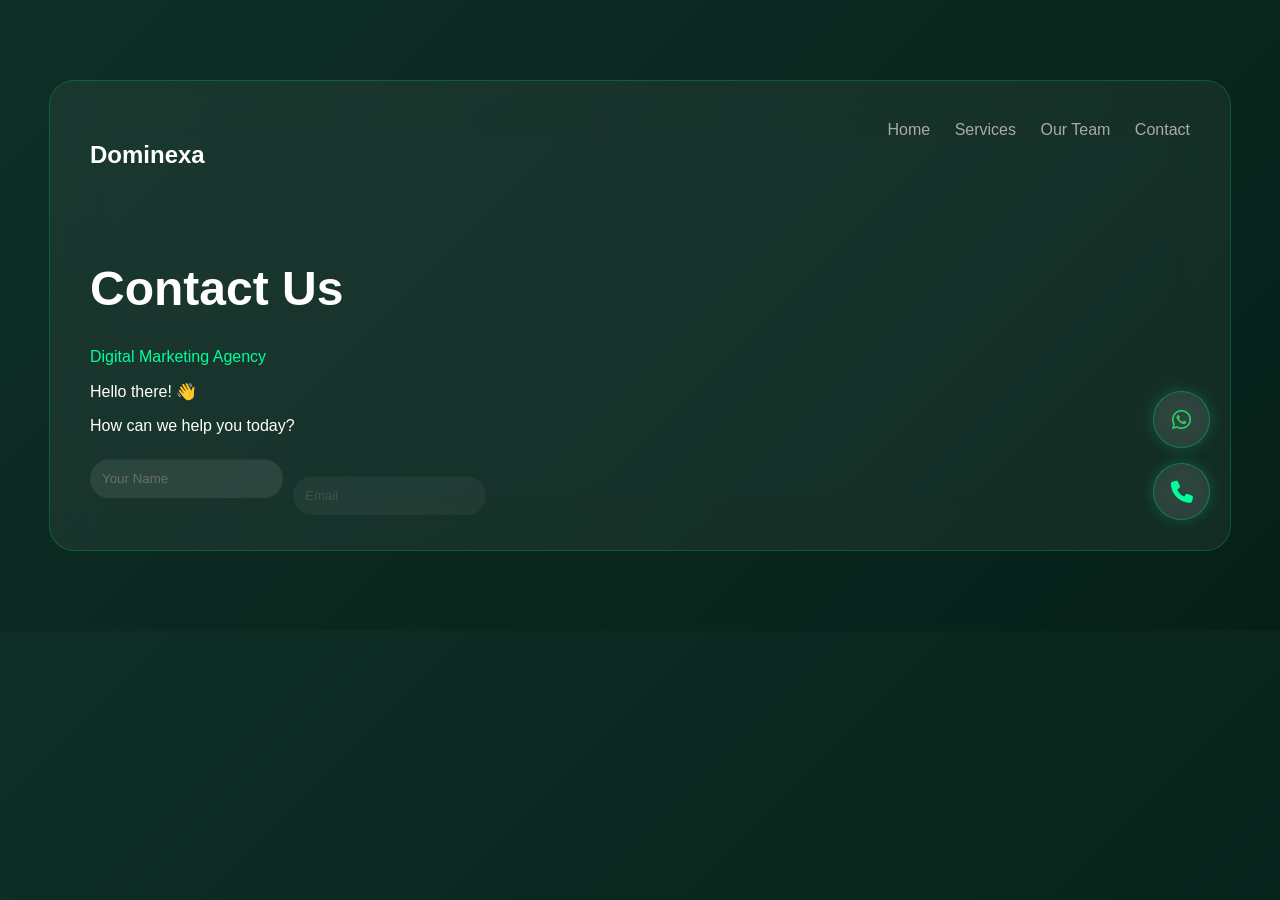
==== commit 43dcc7f7: "update" ====
--- a/pages/contact.html
+++ b/pages/contact.html
@@ -82,28 +82,6 @@
   border: none;
   background: #00ff9c;
 }
-
-/* RIGHT */
-.right {
-  position: relative;
-}
-
-.right img {
-  width: 300px;
-  height: auto;
-}
-
-/* FLOAT ICONS */
-.icon {
-  position: absolute;
-  font-size: 30px;
-  animation: float 4s infinite;
-}
-
-.icon1 { top: 10px; left: 20px; }
-.icon2 { top: 120px; right: 20px; }
-.icon3 { bottom: 20px; left: 50px; }
-
 @keyframes float {
   50% { transform: translateY(-20px); }
 }
@@ -192,14 +170,6 @@
 </form>
 <p id="msg"></p>
 
-    <div class="right">
-      <img src="https://www.tesladigitalhq.com/wp-content/uploads/2021/07/Contact-us-illustration-1536x1062.png">
-
-      <div class="icon icon1">💬</div>
-      <div class="icon icon2">📧</div>
-      <div class="icon icon3">📞</div>
-    </div>
-
   </div>
 
 </div>
